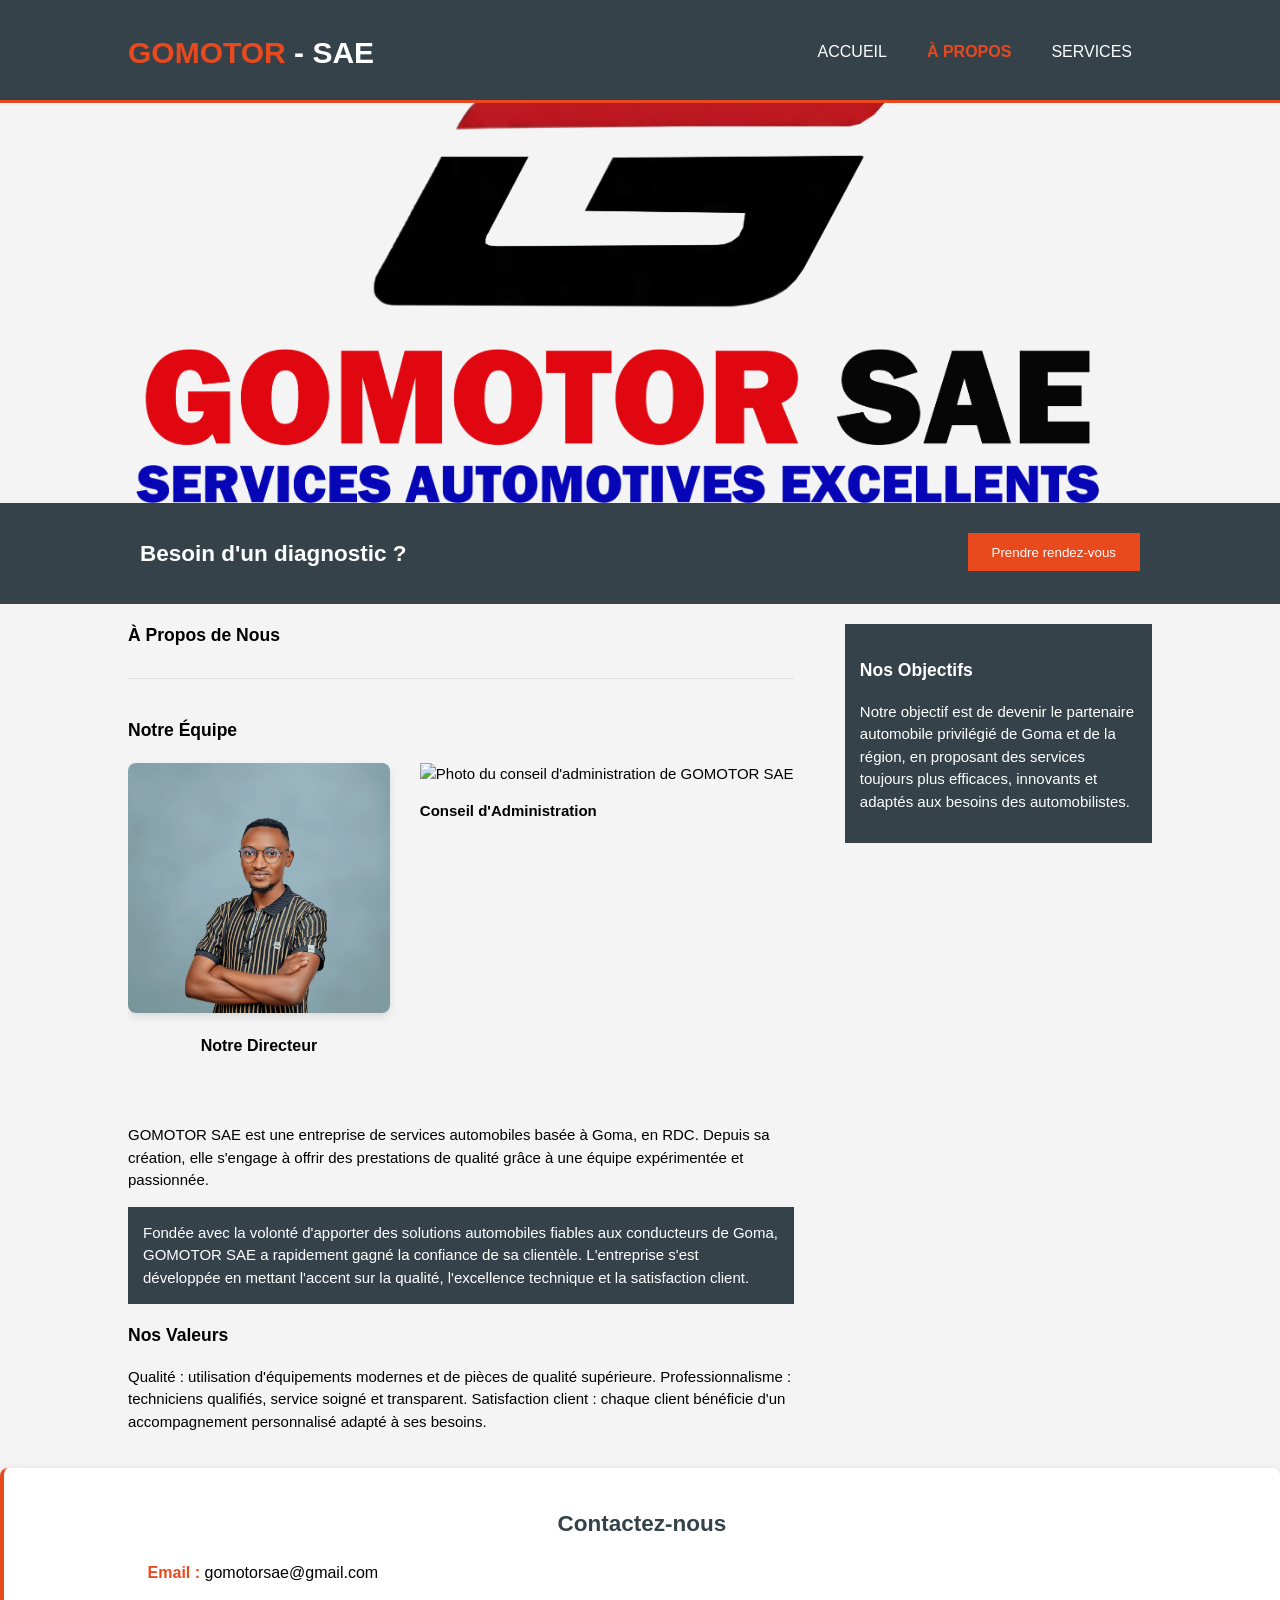
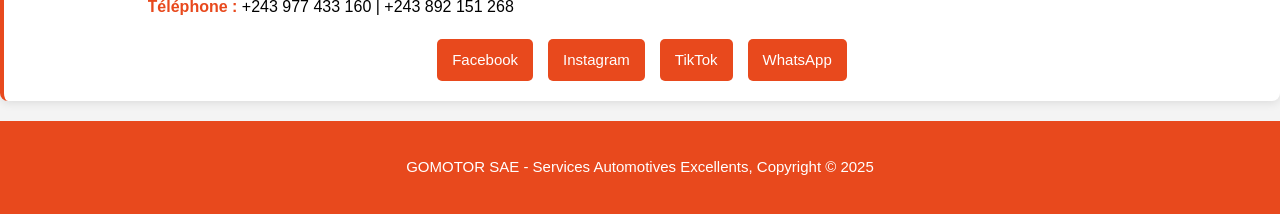
==== about.html @ e4a96bb0 "Add files via upload" ====
<!DOCTYPE html>
<html lang="fr">
<head>
    <meta charset="UTF-8">
    <meta name="description" content="Services automobiles professionnels à Goma">
    <meta name="keywords" content="réparation automobile, entretien voiture, garage Goma, mécanique auto">
    <meta name="author" content="GOMOTOR">
    <meta name="viewport" content="width=device-width, initial-scale=1.0">
    <title>GOMOTOR | À Propos</title>
    <link rel="stylesheet" href="style.css">
    <link rel="icon" href="gomotor.png">
</head>
<body>
    <header>
        <div class="container">
            <div id="branding">
                <h1><span class="highlight">GOMOTOR</span> - SAE</h1>
            </div>
            <nav>
                <ul>
                    <li><a href="index.html">Accueil</a></li>
                    <li class="current"><a href="about.html">À propos</a></li>
                    <li><a href="services.html">Services</a></li>
                </ul>
            </nav>
        </div>
    </header>
    <section id="showcase">
        <div class="container">
        </div>
    </section>

    <section id="newsletter">
        <div class="container">
            <h1>Besoin d'un diagnostic ?</h1>
            <button class="button_1"><a href="services.html#rendezvous" class="button_1">Prendre rendez-vous</a></button>
        </div>
    </section>

    <section id="main">
        <div class="container">
            <article id="main-col">
                <h1 class="page-title">À Propos de Nous</h1>
                <!-- Ajoutez ce code après le paragraphe <p class="dark">... -->
                <div class="team-section">
                    <h3>Notre Équipe</h3>
                    <div class="team-images">
                        <div class="team-member">
                            <img src="IMG-20251127-WA0002.jpg" alt="no image">
                            <p><strong>Notre Directeur</strong></p>
                        </div>
                        <div class="IMG-20251203-WA0003.jpg">
                            <img src="conseil.jpg" alt="Photo du conseil d'administration de GOMOTOR SAE">
                            <p><strong>Conseil d'Administration</strong></p>
                        </div>
                    </div>
                </div>
                <p>
                    GOMOTOR SAE est une entreprise de services automobiles basée à Goma, en RDC. Depuis sa création, elle s'engage à offrir des prestations de qualité grâce à une équipe expérimentée et passionnée.
                </p>
                <p class="dark">
                    Fondée avec la volonté d'apporter des solutions automobiles fiables aux conducteurs de Goma, GOMOTOR SAE a rapidement gagné la confiance de sa clientèle. L'entreprise s'est développée en mettant l'accent sur la qualité, l'excellence technique et la satisfaction client.
                </p>
                <h3>Nos Valeurs</h3>
                <p>
                    Qualité : utilisation d'équipements modernes et de pièces de qualité supérieure. Professionnalisme : techniciens qualifiés, service soigné et transparent. Satisfaction client : chaque client bénéficie d'un accompagnement personnalisé adapté à ses besoins.
                </p>
            </article>

            <aside id="sidebar">
                <div class="dark">
                    <h3>Nos Objectifs</h3>
                    <p>Notre objectif est de devenir le partenaire automobile privilégié de Goma et de la région, en proposant des services toujours plus efficaces, innovants et adaptés aux besoins des automobilistes.</p>
                </div>
            </aside>
        </div>
    </section>

    <!-- Section Contact séparée -->
    <section id="contact">
        <div class="container">
            <h2>Contactez-nous</h2>
            <div class="contact-info">
                <p><strong>Email :</strong> gomotorsae@gmail.com</p>
                <p><strong>Téléphone :</strong> +243 977 433 160 | +243 892 151 268</p>
            </div>
            <div class="social-links">
                <ul>
                    <li><a href="https://www.facebook.com/profile.php?id=61582515064196" target="_blank">Facebook</a></li>
                    <li><a href="https://www.instagram.com/gomotorsae?utm_source=qr&igsh=MWM0eTdxZG55Zmkwcg==" target="_blank">Instagram</a></li>
                    <li><a href="https://vm.tiktok.com/ZMHTjRfGjp4Rm-vdHZ3/" target="_blank">TikTok</a></li>
                    <li><a href="https://whatsapp.com/biz/" target="_blank">WhatsApp</a></li>
                </ul>
            </div>
        </div>
    </section>

    <footer>
        <p>GOMOTOR SAE - Services Automotives Excellents, Copyright &copy; 2025</p>
    </footer>
</body>
</html>
---- style.css ----
body {
  font: 15px/1.5 Arial, Helvetica, sans-serif;
  padding: 0;
  margin: 0;
  background-color: #f4f4f4;
}

/* Global */
.container {
  width: 80%;
  margin: auto;
  overflow: hidden;
}

/* Stylisation du slogan */
#branding p {
    font-size: 14px;
    font-weight: bold;
    color: #e8491d;
    margin: 5px 0 0 0;
    letter-spacing: 1px;
    text-transform: uppercase;
    font-style: italic;
}

ul {
  margin: 0;
  padding: 0;
}

.button_1 {
  height: 38px;
  background: #e8491d;
  border: 0;
  padding: 0 20px;
  color: #ffffff;
}

.dark {
  padding: 15px;
  background: #35424a;
  color: #ffffff;
  margin: 10px 0;
}

/* Header */
header {
  background: #35424a;
  color: #ffffff;
  padding-top: 30px;
  min-height: 70px;
  border-bottom: #e8491d 3px solid;
}

header a {
  color: #ffffff;
  text-decoration: none;
  text-transform: uppercase;
  font-size: 16px;
}

header li {
  float: left;
  display: inline;
  padding: 0 20px;
}

header #branding {
  float: left;
}

header #branding h1 {
  margin: 0;
}

header nav {
  float: right;
  margin-top: 10px;
}

header .highlight,
header .current a {
  color: #e8491d;
  font-weight: bold;
}

header a:hover {
  color: #cccccc;
  font-weight: bold;
}

/* Showcase */
#showcase {
  min-height: 400px;
  background: url('img.png') no-repeat center / cover;
  text-align: center;
  color: #ffffff;
}

#showcase h1 {
  margin-top: 100px;
  font-size: 55px;
  margin-bottom: 10px;
}

#showcase p {
  font-size: 20px;
}

/* Newsletter */
#newsletter {
  padding: 15px;
  color: #ffffff;
  background: #35424a;
}

#newsletter h1 {
  float: left;
}

#newsletter button {
  float: right;
  margin-top: 15px;
}

#newsletter button a {
  padding: 4px;
  height: 25px;
  width: 250px;
  text-decoration: none;
}

/* Boxes */
#boxes {
  margin-top: 20px;
}

#boxes .box {
  float: left;
  text-align: center;
  width: 30%;
  padding: 10px;
}

#boxes .box img {
  width: 90px;
}

/* Sidebar */
aside#sidebar {
  float: right;
  width: 30%;
  margin-top: 10px;
}

/* Main-col */
article#main-col {
  float: left;
  width: 65%;
}

/* Services */
ul#services li {
  list-style: none;
  padding: 20px;
  border: #cccccc solid 1px;
  margin-bottom: 5px;
  background: #e6e6e6;
}

/* Services */
ul#services li img {
  width : 90px;
}
/* Formulaire devis */
form.quote label {
  display: block;
  text-align: left;
  margin-bottom: 5px;
  font-weight: bold;
}

form.quote div {
  text-align: left;
  margin-bottom: 15px;
}

form.quote input,
form.quote select,
form.quote textarea {
  width: 100%;
  box-sizing: border-box;
  margin-top: 2px;
  padding: 5px;
}

footer {
  padding: 20px;
  margin-top: 20px;
  color: #ffffff;
  background-color: #e8491d;
  text-align: center;
}

/* Images responsives */
img {
  max-width: 100%;
  height: auto;
}

/* Section Contact */
#contact {
    background: #ffffff;
    padding: 20px;
    margin: 20px 0;
    border-radius: 8px;
    box-shadow: 0 2px 10px rgba(0, 0, 0, 0.1);
    border-left: 4px solid #e8491d;
}

#contact h2 {
    color: #35424a;
    margin-bottom: 20px;
    text-align: center;
}

.contact-info {
    margin-bottom: 20px;
}

.contact-info p {
    margin: 10px 0;
    font-size: 16px;
}

.contact-info strong {
    color: #e8491d;
}

.social-links ul {
    display: flex;
    justify-content: center;
    flex-wrap: wrap;
    gap: 15px;
}

.social-links li {
    display: inline-block;
}

.social-links a {
    color: #ffffff;
    background: #e8491d;
    padding: 10px 15px;
    border-radius: 5px;
    text-decoration: none;
    transition: background 0.3s ease;
    display: inline-block;
}

.social-links a:hover {
    background: #35424a;
    transform: translateY(-2px);
}

/* Responsive */
@media (max-width: 768px) {
    .social-links ul {
        flex-direction: column;
        align-items: center;
    }
    
    .social-links a {
        width: 200px;
        text-align: center;
    }
}

/* Media Queries */
@media (max-width: 768px) {
  .container {
    padding: 0 5px;
  }
  
  header #branding,
  header nav,
  header nav li,
  #newsletter h1,
  #newsletter form,
  #boxes .box,
  article#main-col,
  aside#sidebar {
    float: none;
    text-align: center;
    width: 100%;
  }

  header {
    padding-bottom: 20px;
  }

  #showcase h1 {
    margin-top: 40px;
  }

  #newsletter button,
  .quote button {
    display: block;
    width: 100%;
  }

  #newsletter form input[type="email"],
  .quote input,
  .quote textarea {
    width: 100%;
    margin-bottom: 5px;
  }
  
  #boxes .box {
    margin-bottom: 20px;
  }
}

/* Style pour la section équipe */
.team-section {
    margin: 30px 0;
    padding: 20px 0;
    border-top: 1px solid #e0e0e0;
}

.team-images {
    display: flex;
    justify-content: space-around;
    flex-wrap: wrap;
    gap: 30px;
    margin-top: 20px;
}

.team-member {
    text-align: center;
    flex: 1;
    min-width: 250px;
    max-width: 300px;
}

.team-member img {
    width: 100%;
    height: 250px;
    object-fit: cover;
    border-radius: 8px;
    box-shadow: 0 4px 8px rgba(0,0,0,0.1);
}

.team-member p {
    margin-top: 15px;
    font-size: 16px;
}

/* Pour les mobiles */
@media (max-width: 768px) {
    .team-images {
        flex-direction: column;
        align-items: center;
    }
    
    .team-member {
        width: 80%;
    }
}
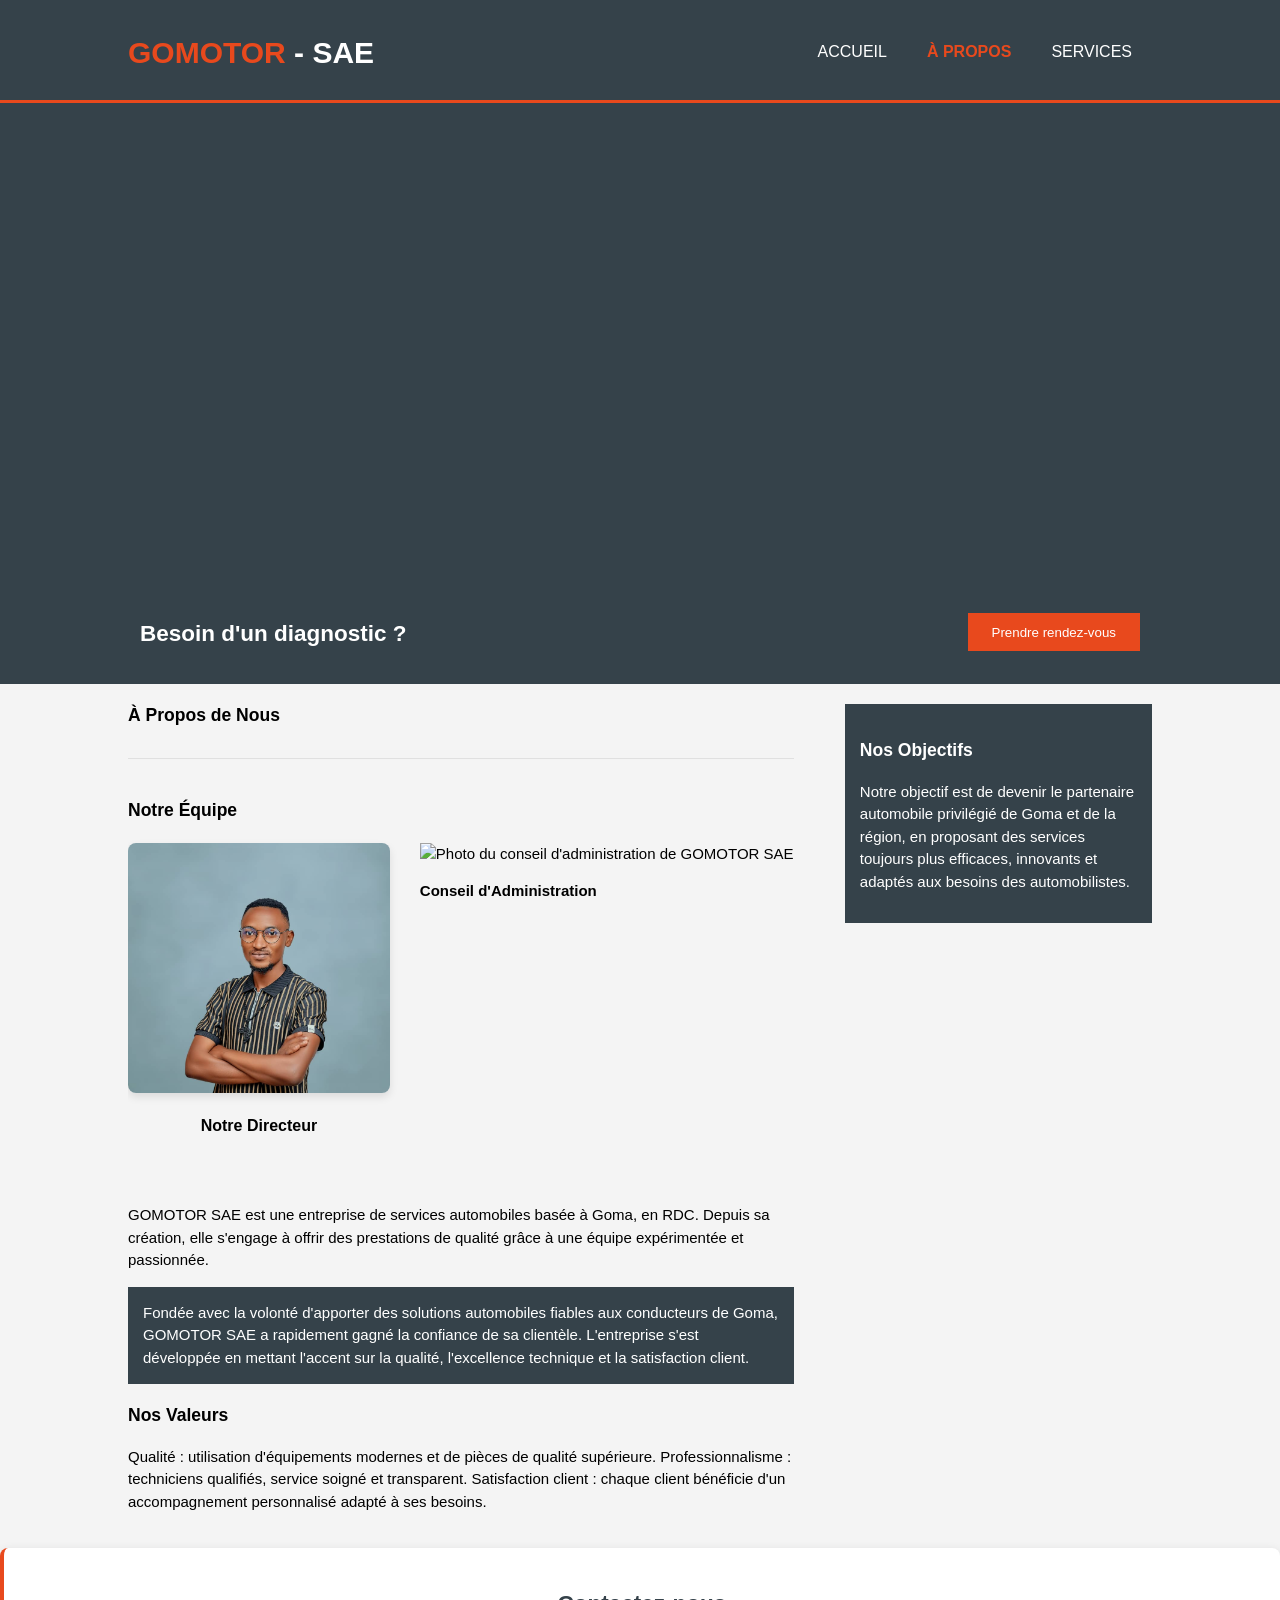
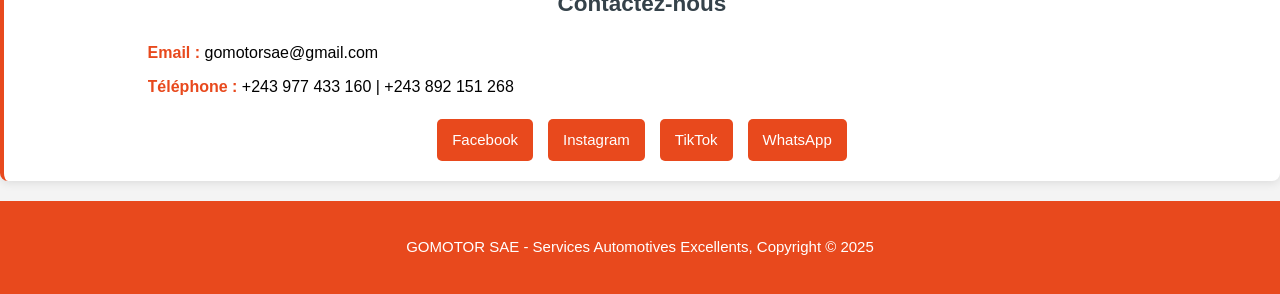
==== commit ff697e40: "Update about.html" ====
--- a/about.html
+++ b/about.html
@@ -27,6 +27,7 @@
     </header>
     <section id="showcase">
         <div class="container">
+            <img src="IMG-20251203-WA0002.jpg" alt="">
         </div>
     </section>
 
--- a/style.css
+++ b/style.css
@@ -92,9 +92,28 @@
 /* Showcase */
 #showcase {
   min-height: 400px;
-  background: url('img.png') no-repeat center / cover;
   text-align: center;
   color: #ffffff;
+}
+
+/* Style minimal et élégant */
+#showcase .container img {
+    max-width: 350px;
+    width: 100%;
+    height: auto;
+    display: block;
+    margin: 0 auto;
+    border-radius: 8px;
+    box-shadow: 0 4px 12px rgba(0, 0, 0, 0.2);
+}
+
+#showcase {
+    background: #35424a;
+    padding: 40px 0;
+}
+
+#showcase .container {
+    text-align: center;
 }
 
 #showcase h1 {
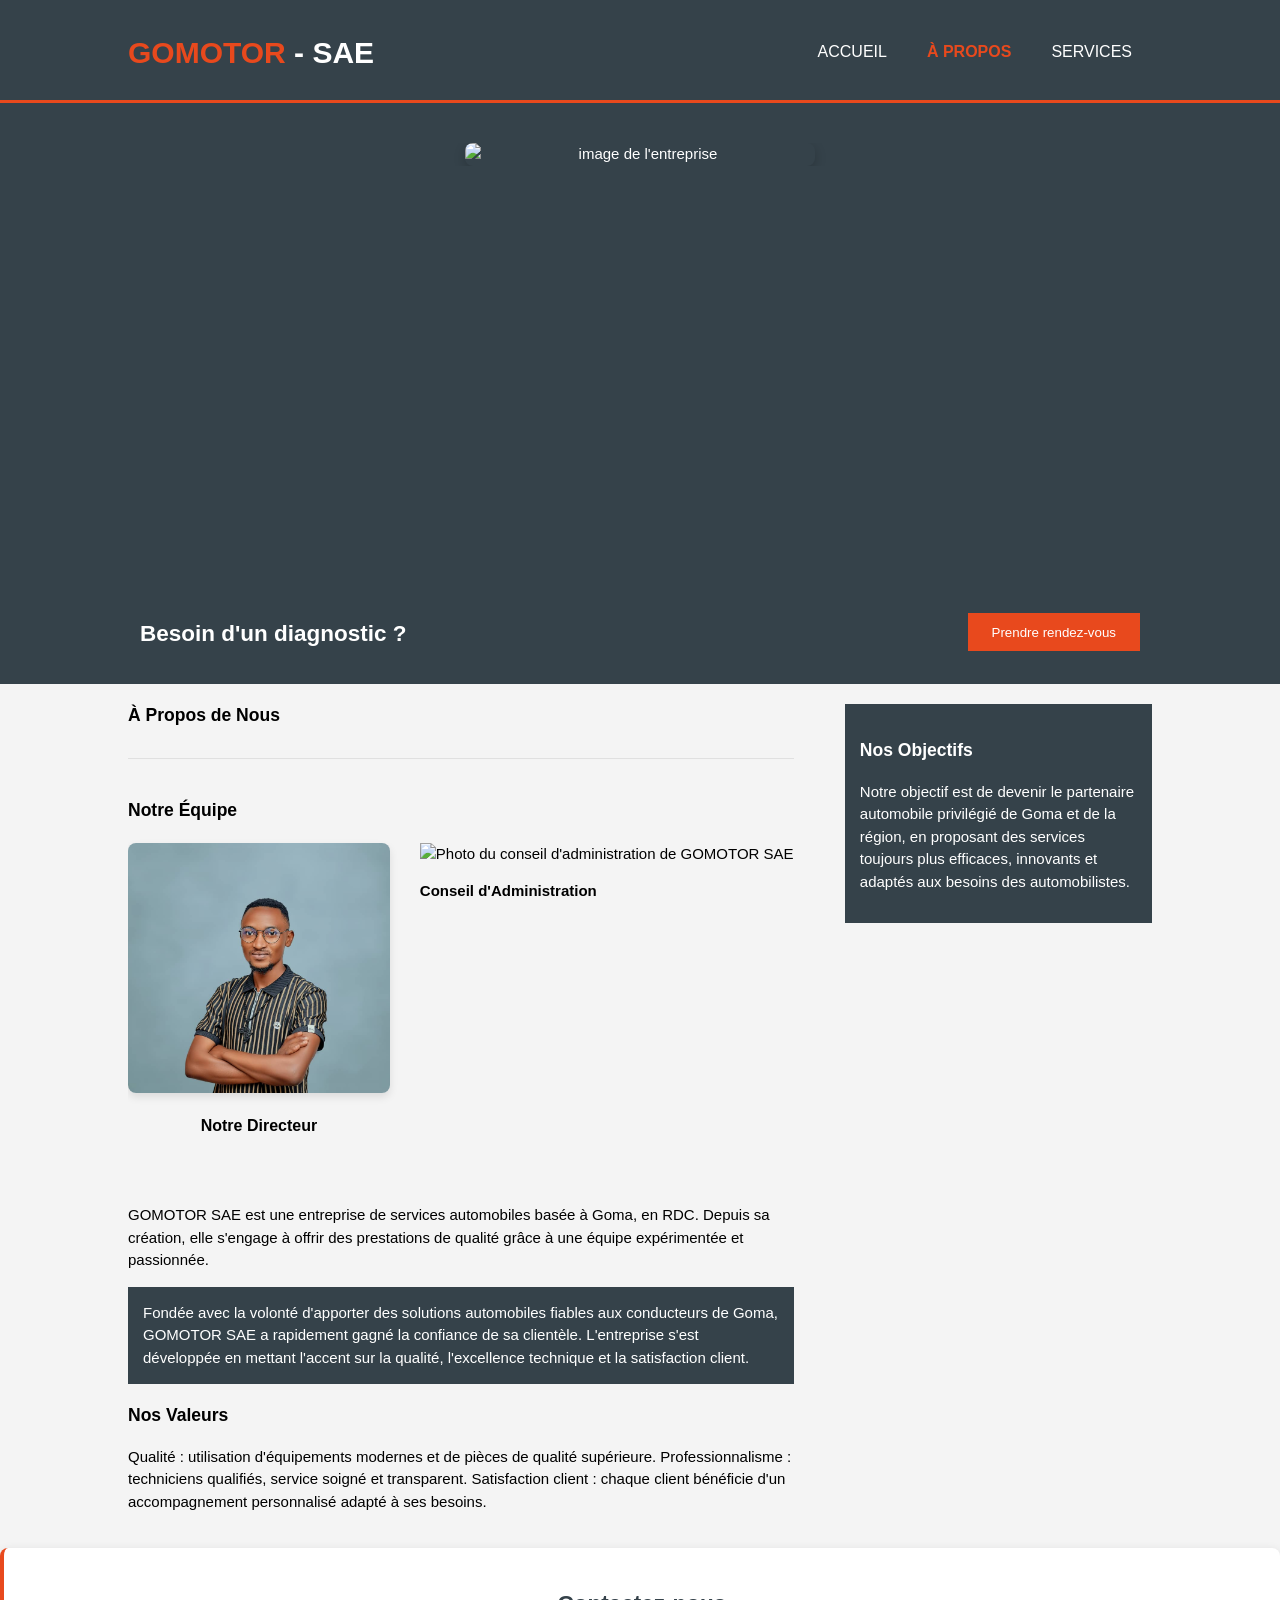
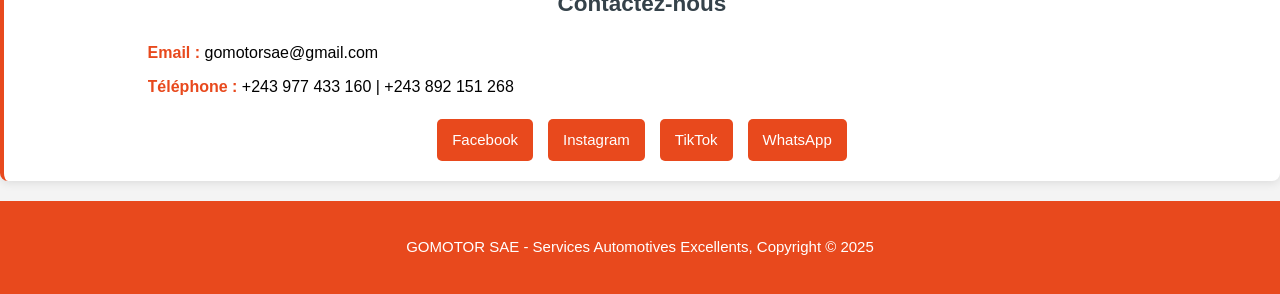
==== commit 95b20637: "Update about.html" ====
--- a/about.html
+++ b/about.html
@@ -27,7 +27,7 @@
     </header>
     <section id="showcase">
         <div class="container">
-            <img src="IMG-20251203-WA0002.jpg" alt="">
+            <img src="IMG-20251203-WA0002.jpg" alt="image de l'entreprise">
         </div>
     </section>
 
